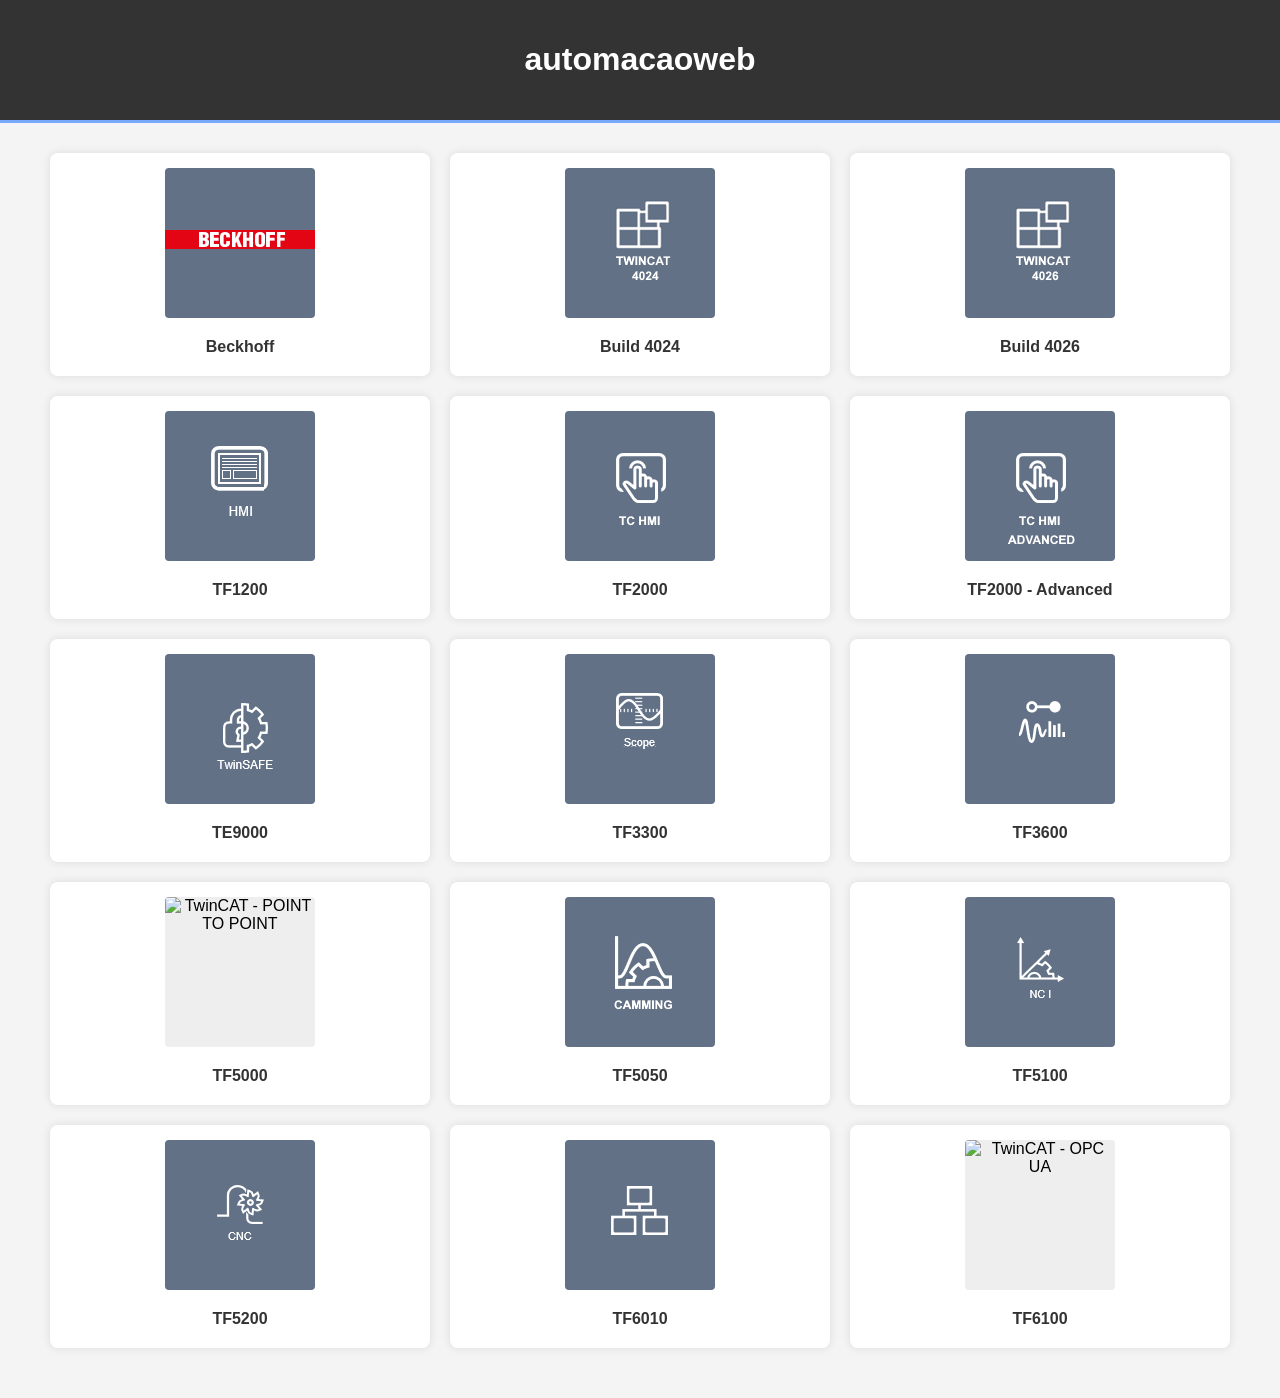
==== index.html @ 12d79c47 "update pagina principal" ====
<!DOCTYPE html>
<html lang="pt-BR">
<head>
    <meta charset="UTF-8">
    <meta name="viewport" content="width=device-width, initial-scale=1.0">
    <title>automacaoweb</title>
    <link rel="stylesheet" href="style.css">
    <style>
        /* Reset básico */
        * {
            box-sizing: border-box;
        }

        body {
            font-family: Arial, sans-serif;
            margin: 0;
            padding: 0;
            background-color: #f4f4f4;
        }

        .container {
            width: 95%;
            max-width: 1200px;
            margin: auto;
            overflow: hidden;
        }

        header {
            background: #333;
            color: #fff;
            padding: 20px 0;
            border-bottom: #77aaff 3px solid;
            text-align: center;
        }

        /* Configuração da Grade */
        .topics {
            display: flex;
            flex-wrap: wrap;
            justify-content: flex-start;
            margin-top: 20px;
            margin-bottom: 40px;
        }

        /* Cada Card */
        .topic {
            background: #fff;
            margin: 10px;
            padding: 15px;
            box-shadow: 0 0 10px rgba(0,0,0,0.1);
            width: calc(33.333% - 20px); 
            text-align: center;
            border-radius: 8px;
        }

        /* Estilo das Imagens */
        .topic img {
            width: 100%;
            height: 200px;
            object-fit: cover;
            display: block;
            border-radius: 4px;
            margin-bottom: 10px;
        }

        .topic p {
            font-weight: bold;
            color: #333;
            margin: 10px 0 5px;
        }

        /* Responsividade */
        @media (max-width: 992px) {
            .topic {
                width: calc(50% - 20px);
            }
        }

        @media (max-width: 600px) {
            .topic {
                width: 100%;
                margin: 10px 0;
            }
        }
    </style>
</head>
<body>

    <header>
        <div class="container">
            <h1>automacaoweb</h1>
        </div>
    </header>

    <div class="container">
        <section class="topics">
            
            <div class="topic" id="topico1">
                <a href="https://www.beckhoff.com" target="_blank">
                    <img src="/Images/beckhoff.png" alt="BECKHOFF">
                </a>
                <p>Beckhoff</p>
            </div>
            
            <div class="topic" id="topico2">
                <img src="/Images/TC 4024.png" alt="TwinCAT 3 - 4024">
                <p>Build 4024</p>
            </div>

            <div class="topic" id="topico3">
                <img src="/Images/TC 4026.png" alt="TwinCAT 3 - 4026">
                <p>Build 4026</p>
            </div>

            <div class="topic" id="topico4">
                <img src="/Images/TF1200.png" alt="TwinCAT UI CLIENT">
                <p>TF1200</p>
            </div>

            <div class="topic" id="topico5">
                <img src="/Images/TF2000.png" alt="TwinCAT - HMI">
                <p>TF2000</p>
            </div>

            <div class="topic" id="topico6">
                <img src="/Images/TF2000 ADV.png" alt="TwinCAT - HMI ADVANCED">
                <p>TF2000 - Advanced</p>
            </div>

            <div class="topic" id="topico7">
                <img src="/Images/TE9000.png" alt="SAFETY">
                <p>TE9000</p>
            </div>

            <div class="topic" id="topico8">
                <img src="/Images/TF3300.png" alt="TwinCAT - SCOPE">
                <p>TF3300</p>
            </div>

            <div class="topic" id="topico9">
                <img src="/Images/TF3600.png" alt="TwinCAT - Condition Monitoring">
                <p>TF3600</p>
            </div>

            <div class="topic" id="topico10">
                <img src="/Images/TF5000.png" alt="TwinCAT - POINT TO POINT">
                <p>TF5000</p>
            </div>

            <div class="topic" id="topico11">
                <img src="/Images/TF5050.png" alt="TwinCAT - CAMMING">
                <p>TF5050</p>
            </div>

            <div class="topic" id="topico12">
                <img src="/Images/TF5100.png" alt="TwinCAT - NCI">
                <p>TF5100</p>
            </div>

            <div class="topic" id="topico13">
                <img src="/Images/TF5200.png" alt="TwinCAT - CNC">
                <p>TF5200</p>
            </div>

            <div class="topic" id="topico14">
                <img src="/Images/TF6010.png" alt="TwinCAT - ADS MONITOR">
                <p>TF6010</p>
            </div>

            <div class="topic" id="topico15">
                <img src="/Images/TF6100.png" alt="TwinCAT - OPC UA">
                <p>TF6100</p>
            </div>

        </section>
    </div>

</body>
</html>
---- style.css ----
/* Cada Card */
.topic {
    background: #fff;
    margin: 10px;
    padding: 15px;
    box-shadow: 0 0 10px rgba(0,0,0,0.1);
    width: calc(33.333% - 20px); 
    
    /* Centralização do conteúdo do card */
    display: flex;
    flex-direction: column;
    align-items: center;    /* Centraliza horizontalmente */
    justify-content: center; /* Centraliza verticalmente (se houver espaço) */
    text-align: center;
}

/* Ajuste da Imagem */
.topic img {
    width: 150px;       /* Ocupa a largura total do card */
    max-width: 150px;   /* Garante que não ultrapasse o limite */
    height: 150px;     /* Altura fixa uniforme */
    max-height: 150px;      
    display: block;    /* Remove espaços vazios abaixo da imagem */
    
    /*centralizar o conteúdo da imagem */
    object-fit: contain; /* Ou 'cover' se quiser que preencha tudo sem bordas */
    object-position: center; 
    
    background-color: #eee; /* Cor de fundo opcional para imagens com transparência */
    margin-bottom: 10px;    /* Espaço entre imagem e texto */
}
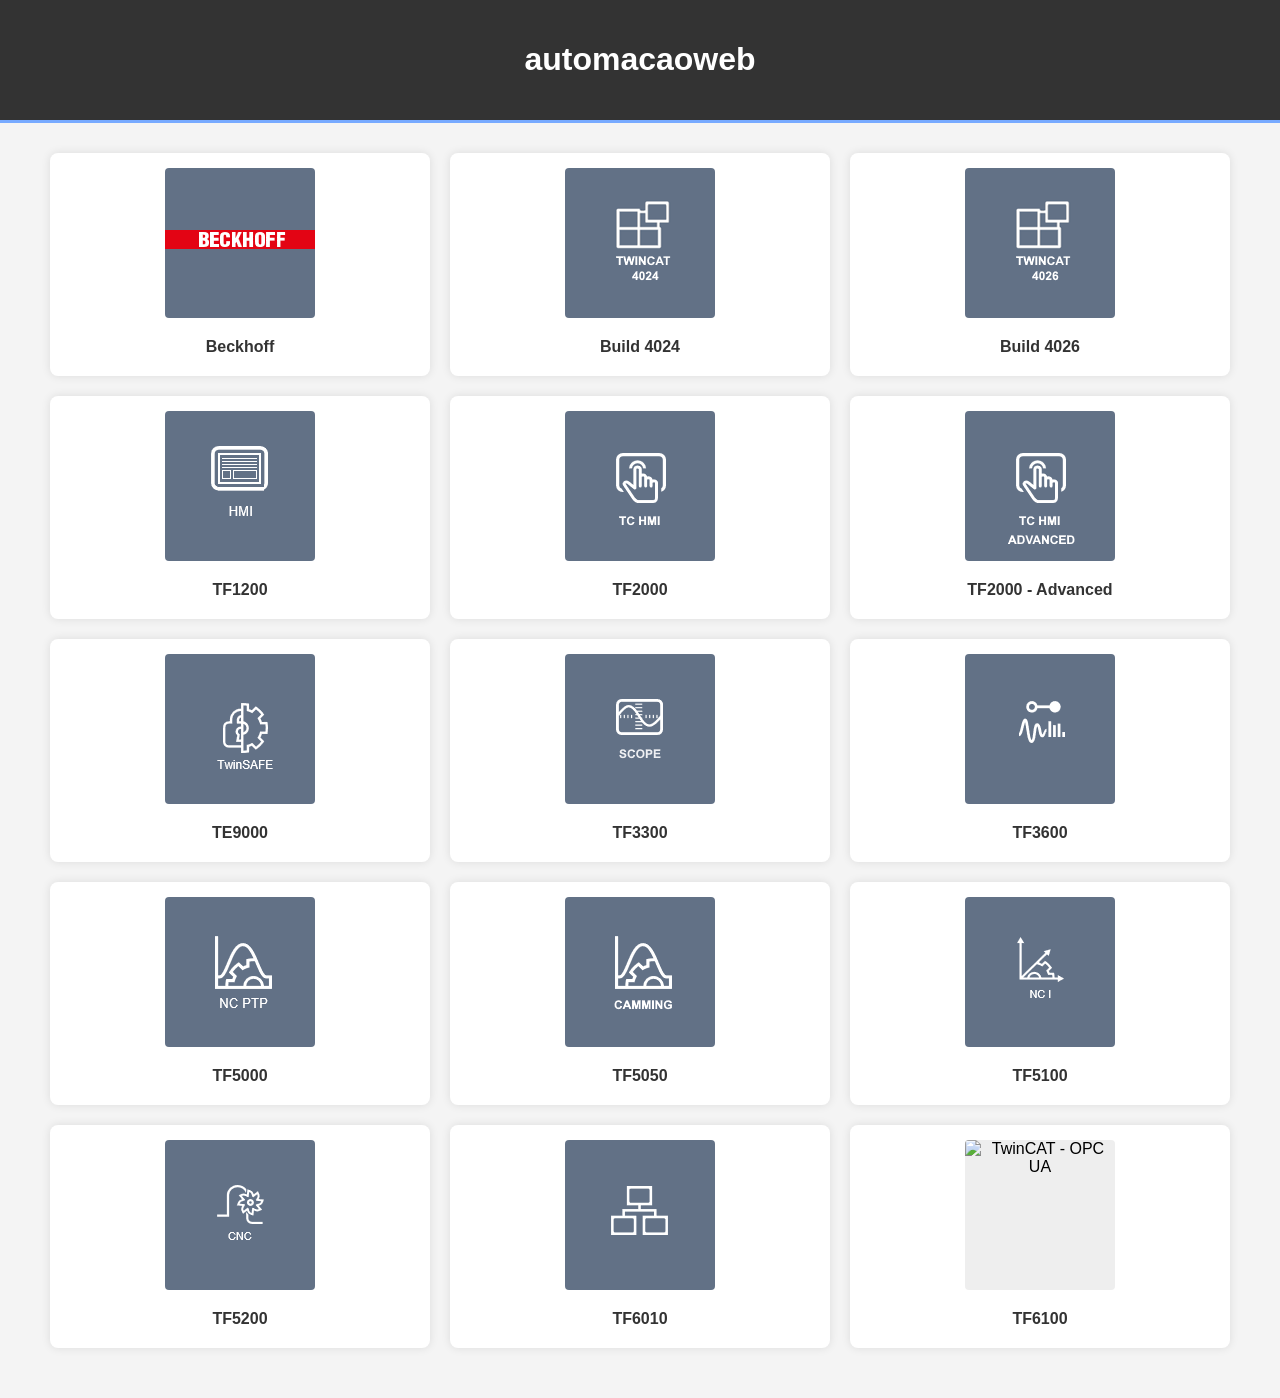
==== commit 0e571667: "update pagina principal" ====
--- a/index.html
+++ b/index.html
@@ -96,7 +96,7 @@
         <section class="topics">
             
             <div class="topic" id="topico1">
-                <a href="https://www.beckhoff.com" target="_blank">
+                <a href="https://www.beckhoff.com">
                     <img src="/Images/beckhoff.png" alt="BECKHOFF">
                 </a>
                 <p>Beckhoff</p>
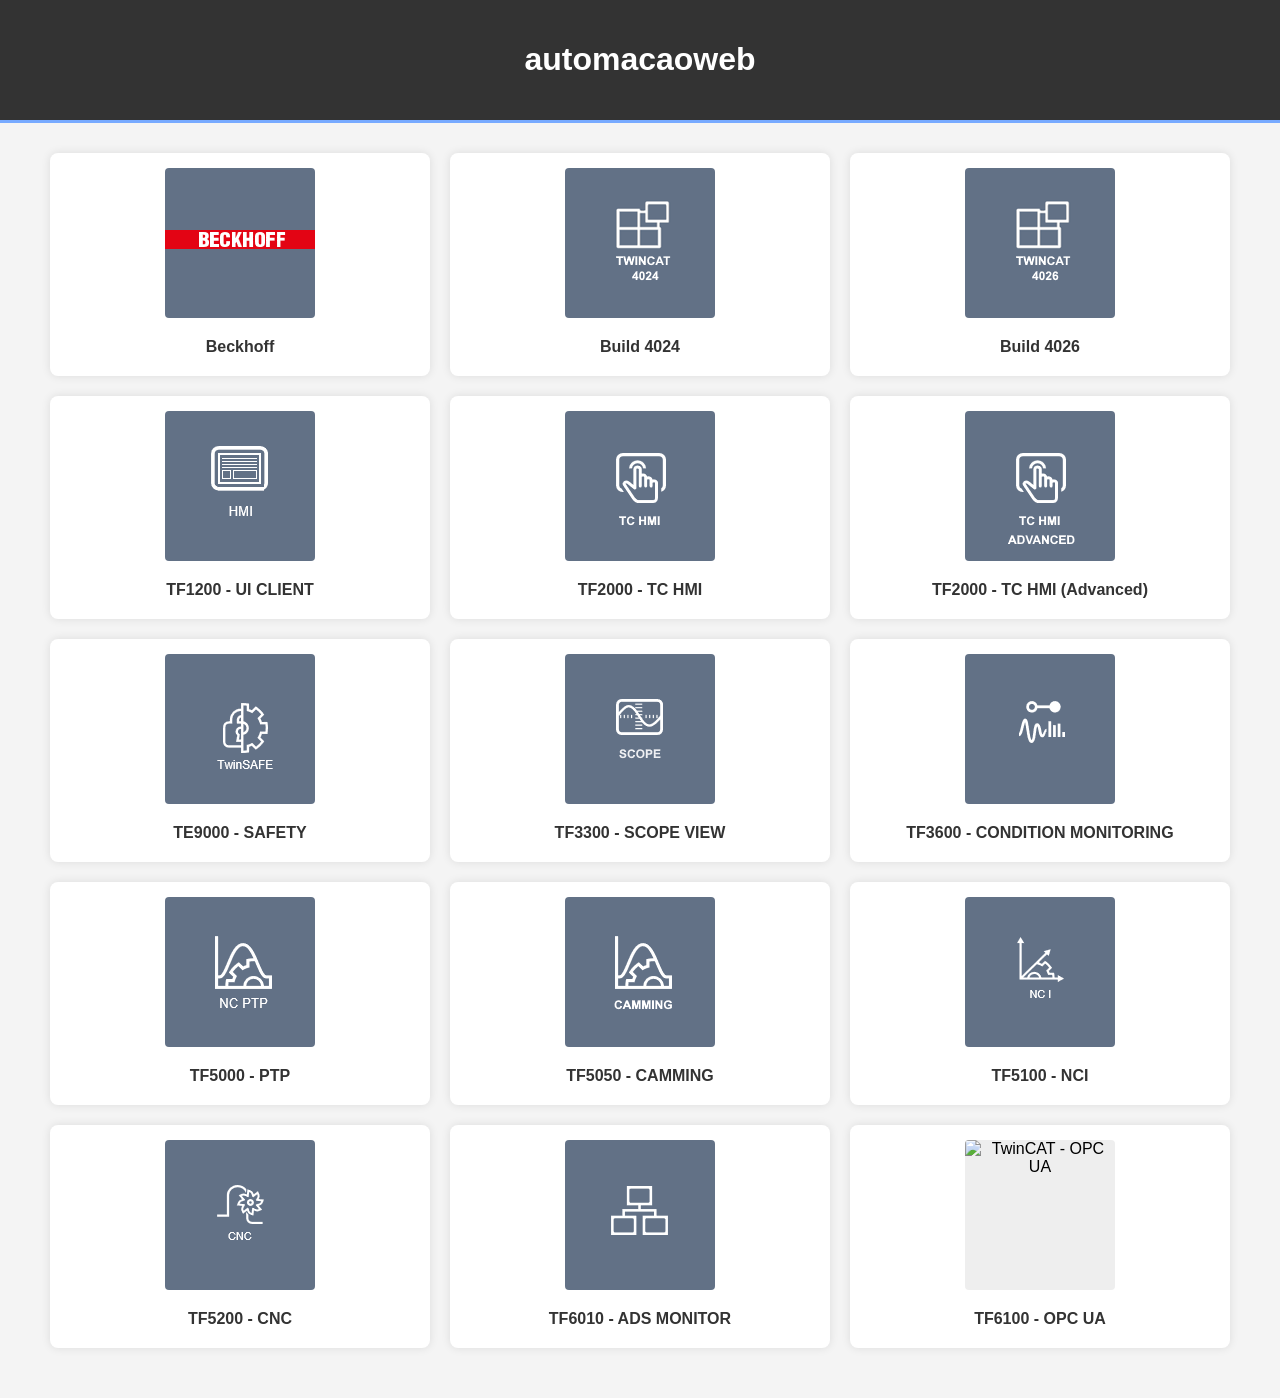
==== commit 137b4fcf: "update pagina principal" ====
--- a/index.html
+++ b/index.html
@@ -114,62 +114,62 @@
 
             <div class="topic" id="topico4">
                 <img src="/Images/TF1200.png" alt="TwinCAT UI CLIENT">
-                <p>TF1200</p>
+                <p>TF1200 - UI CLIENT</p>
             </div>
 
             <div class="topic" id="topico5">
                 <img src="/Images/TF2000.png" alt="TwinCAT - HMI">
-                <p>TF2000</p>
+                <p>TF2000 - TC HMI</p>
             </div>
 
             <div class="topic" id="topico6">
                 <img src="/Images/TF2000 ADV.png" alt="TwinCAT - HMI ADVANCED">
-                <p>TF2000 - Advanced</p>
+                <p>TF2000 - TC HMI (Advanced)</p>
             </div>
 
             <div class="topic" id="topico7">
                 <img src="/Images/TE9000.png" alt="SAFETY">
-                <p>TE9000</p>
+                <p>TE9000 - SAFETY</p>
             </div>
 
             <div class="topic" id="topico8">
                 <img src="/Images/TF3300.png" alt="TwinCAT - SCOPE">
-                <p>TF3300</p>
+                <p>TF3300 - SCOPE VIEW</p>
             </div>
 
             <div class="topic" id="topico9">
                 <img src="/Images/TF3600.png" alt="TwinCAT - Condition Monitoring">
-                <p>TF3600</p>
+                <p>TF3600 - CONDITION MONITORING</p>
             </div>
 
             <div class="topic" id="topico10">
                 <img src="/Images/TF5000.png" alt="TwinCAT - POINT TO POINT">
-                <p>TF5000</p>
+                <p>TF5000 - PTP</p>
             </div>
 
             <div class="topic" id="topico11">
                 <img src="/Images/TF5050.png" alt="TwinCAT - CAMMING">
-                <p>TF5050</p>
+                <p>TF5050 - CAMMING</p>
             </div>
 
             <div class="topic" id="topico12">
                 <img src="/Images/TF5100.png" alt="TwinCAT - NCI">
-                <p>TF5100</p>
+                <p>TF5100 - NCI</p>
             </div>
 
             <div class="topic" id="topico13">
                 <img src="/Images/TF5200.png" alt="TwinCAT - CNC">
-                <p>TF5200</p>
+                <p>TF5200 - CNC</p>
             </div>
 
             <div class="topic" id="topico14">
                 <img src="/Images/TF6010.png" alt="TwinCAT - ADS MONITOR">
-                <p>TF6010</p>
+                <p>TF6010 - ADS MONITOR</p>
             </div>
 
             <div class="topic" id="topico15">
                 <img src="/Images/TF6100.png" alt="TwinCAT - OPC UA">
-                <p>TF6100</p>
+                <p>TF6100 - OPC UA</p>
             </div>
 
         </section>
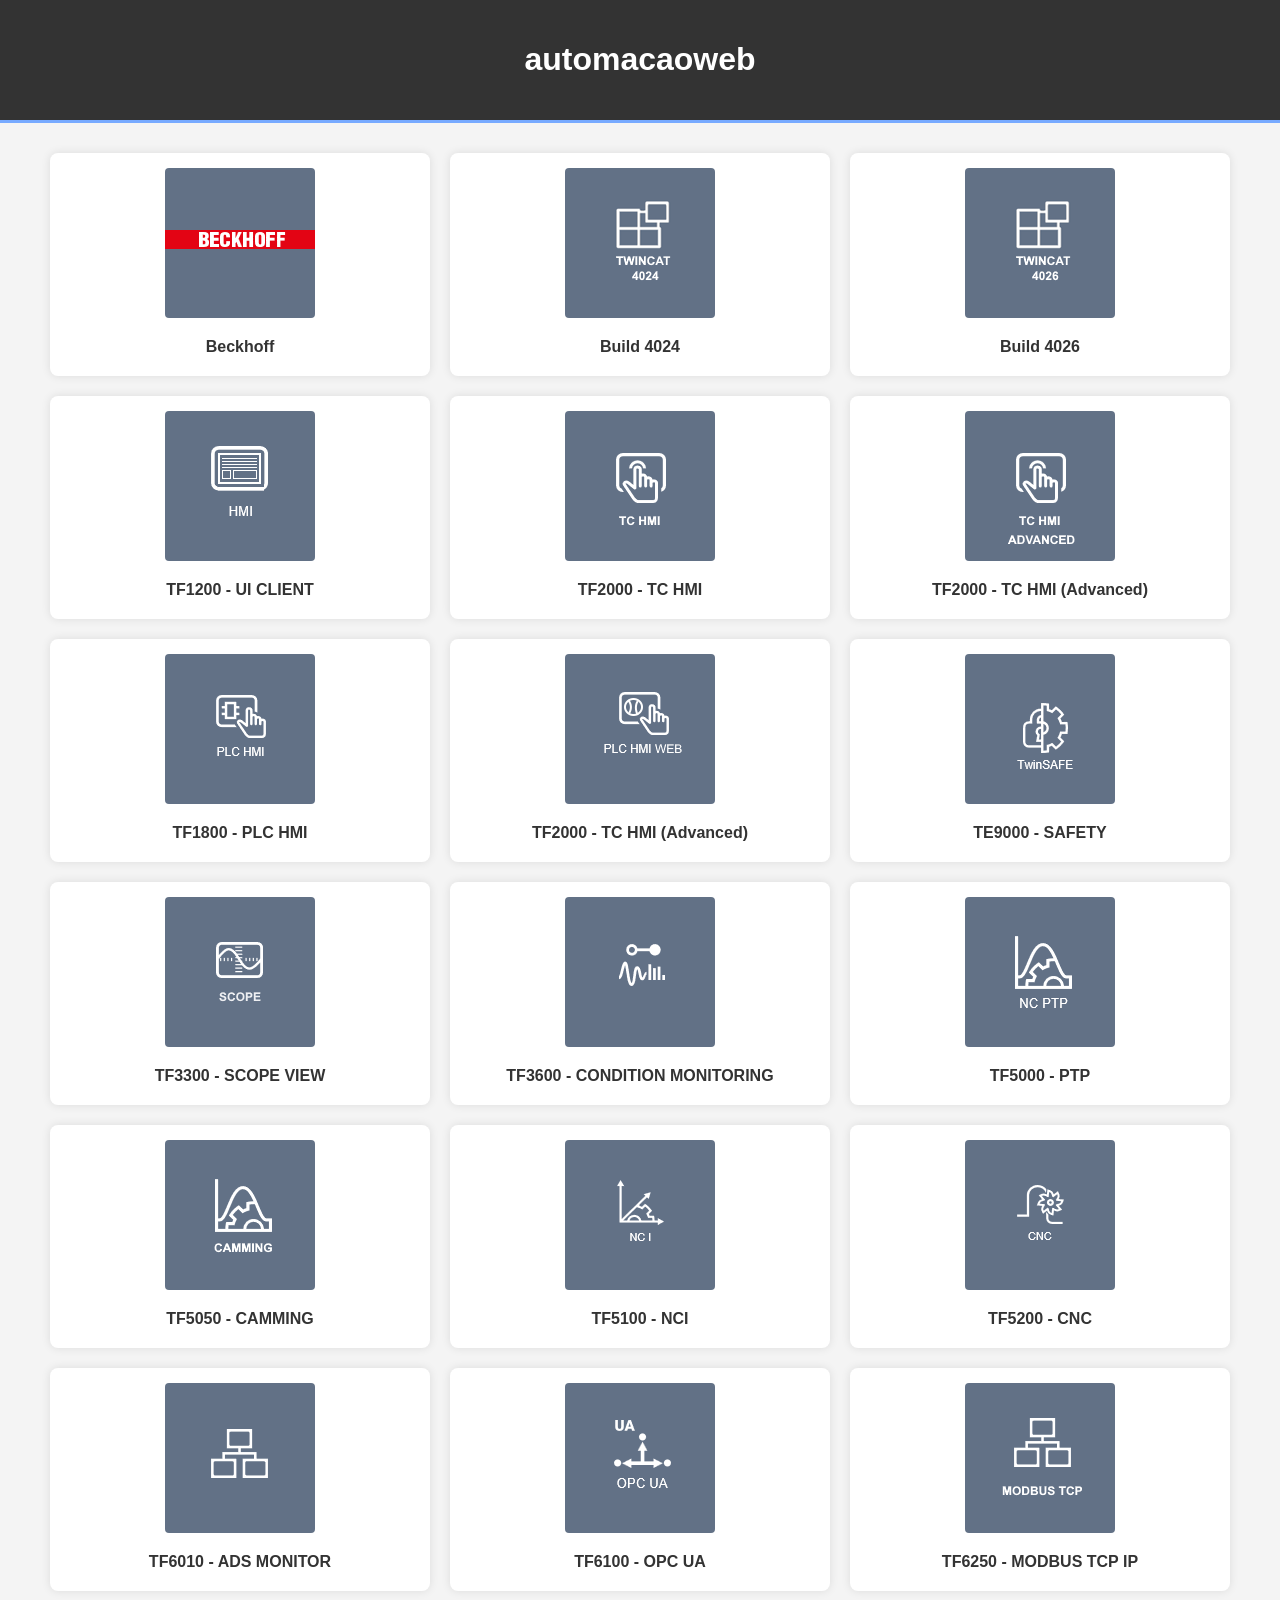
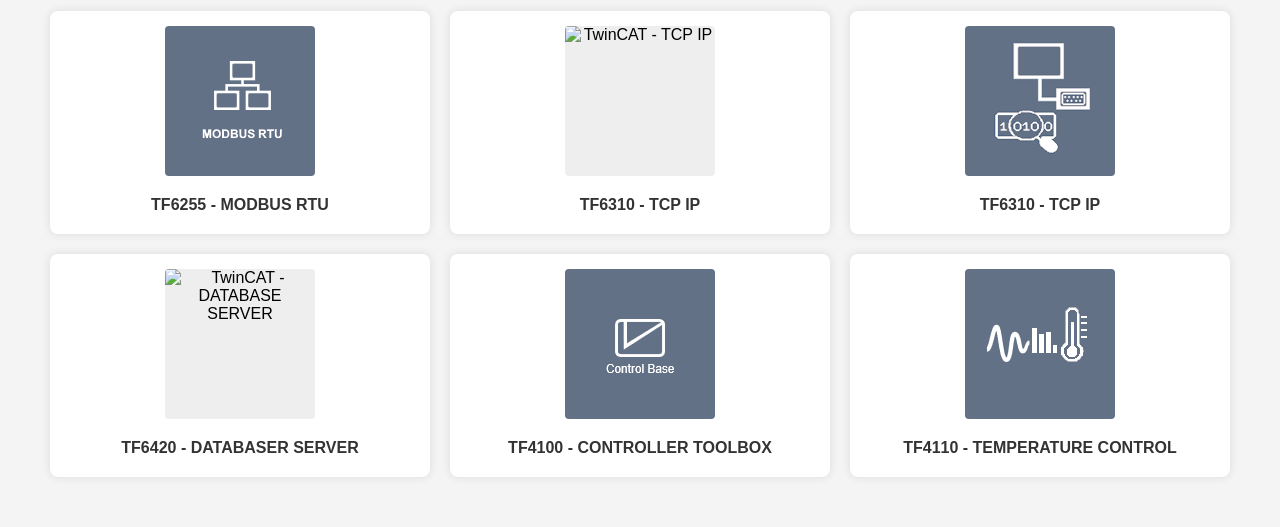
==== commit ce517d9c: "update pagina principal" ====
--- a/index.html
+++ b/index.html
@@ -95,83 +95,127 @@
     <div class="container">
         <section class="topics">
             
-            <div class="topic" id="topico1">
+            <div class="topic" id="topico01">
                 <a href="https://www.beckhoff.com">
                     <img src="/Images/beckhoff.png" alt="BECKHOFF">
                 </a>
                 <p>Beckhoff</p>
             </div>
             
-            <div class="topic" id="topico2">
+            <div class="topic" id="topico02">
                 <img src="/Images/TC 4024.png" alt="TwinCAT 3 - 4024">
                 <p>Build 4024</p>
             </div>
 
-            <div class="topic" id="topico3">
+            <div class="topic" id="topico03">
                 <img src="/Images/TC 4026.png" alt="TwinCAT 3 - 4026">
                 <p>Build 4026</p>
             </div>
 
-            <div class="topic" id="topico4">
+            <div class="topic" id="topico04">
                 <img src="/Images/TF1200.png" alt="TwinCAT UI CLIENT">
                 <p>TF1200 - UI CLIENT</p>
             </div>
 
-            <div class="topic" id="topico5">
+            <div class="topic" id="topico05">
                 <img src="/Images/TF2000.png" alt="TwinCAT - HMI">
                 <p>TF2000 - TC HMI</p>
             </div>
 
-            <div class="topic" id="topico6">
+            <div class="topic" id="topico06">
                 <img src="/Images/TF2000 ADV.png" alt="TwinCAT - HMI ADVANCED">
                 <p>TF2000 - TC HMI (Advanced)</p>
             </div>
 
-            <div class="topic" id="topico7">
+            <div class="topic" id="topico07">
+                <img src="/Images/TF1800.png" alt="TwinCAT - PLC HMI">
+                <p>TF1800 - PLC HMI</p>
+            </div>
+
+            <div class="topic" id="topico08">
+                <img src="/Images/TF1810.png" alt="TwinCAT - PLC HMI WEB">
+                <p>TF2000 - TC HMI (Advanced)</p>
+            </div>
+
+            <div class="topic" id="topico09">
                 <img src="/Images/TE9000.png" alt="SAFETY">
                 <p>TE9000 - SAFETY</p>
             </div>
 
-            <div class="topic" id="topico8">
+            <div class="topic" id="topico10">
                 <img src="/Images/TF3300.png" alt="TwinCAT - SCOPE">
                 <p>TF3300 - SCOPE VIEW</p>
             </div>
 
-            <div class="topic" id="topico9">
+            <div class="topic" id="topico11">
                 <img src="/Images/TF3600.png" alt="TwinCAT - Condition Monitoring">
                 <p>TF3600 - CONDITION MONITORING</p>
             </div>
 
-            <div class="topic" id="topico10">
+            <div class="topic" id="topico12">
                 <img src="/Images/TF5000.png" alt="TwinCAT - POINT TO POINT">
                 <p>TF5000 - PTP</p>
             </div>
 
-            <div class="topic" id="topico11">
+            <div class="topic" id="topico13">
                 <img src="/Images/TF5050.png" alt="TwinCAT - CAMMING">
                 <p>TF5050 - CAMMING</p>
             </div>
 
-            <div class="topic" id="topico12">
+            <div class="topic" id="topico14">
                 <img src="/Images/TF5100.png" alt="TwinCAT - NCI">
                 <p>TF5100 - NCI</p>
             </div>
 
-            <div class="topic" id="topico13">
+            <div class="topic" id="topico15">
                 <img src="/Images/TF5200.png" alt="TwinCAT - CNC">
                 <p>TF5200 - CNC</p>
             </div>
 
-            <div class="topic" id="topico14">
+            <div class="topic" id="topico16">
                 <img src="/Images/TF6010.png" alt="TwinCAT - ADS MONITOR">
                 <p>TF6010 - ADS MONITOR</p>
             </div>
 
-            <div class="topic" id="topico15">
+            <div class="topic" id="topico17">
                 <img src="/Images/TF6100.png" alt="TwinCAT - OPC UA">
                 <p>TF6100 - OPC UA</p>
             </div>
 
+            <div class="topic" id="topico18">
+                <img src="/Images/TF6250.png" alt="TwinCAT - MODBUS TCP IP">
+                <p>TF6250 - MODBUS TCP IP</p>
+            </div>
+
+            <div class="topic" id="topico19">
+                <img src="/Images/TF6255.png" alt="TwinCAT - MODBUS RTU">
+                <p>TF6255 - MODBUS RTU</p>
+            </div>            
+
+            <div class="topic" id="topico20">
+                <img src="/Images/TF6310.png" alt="TwinCAT - TCP IP">
+                <p>TF6310 - TCP IP</p>
+            </div>
+
+            <div class="topic" id="topico21">
+                <img src="/Images/TF6340.png" alt="TwinCAT - SERIAL COMMUNICATION">
+                <p>TF6310 - TCP IP</p>
+            </div>            
+
+            <div class="topic" id="topico22">
+                <img src="/Images/TF6420.png" alt="TwinCAT - DATABASE SERVER">
+                <p>TF6420 - DATABASER SERVER</p>
+            </div>
+
+            <div class="topic" id="topico23">
+                <img src="/Images/TF4100.png" alt="TwinCAT - CONTROLLER TOOLBOX">
+                <p>TF4100 - CONTROLLER TOOLBOX</p>
+            </div>
+
+            <div class="topic" id="topico24">
+                <img src="/Images/TF4110.png" alt="TwinCAT - TEMPERATURE CONTROL">
+                <p>TF4110 - TEMPERATURE CONTROL</p>
+            </div>            
         </section>
     </div>
 
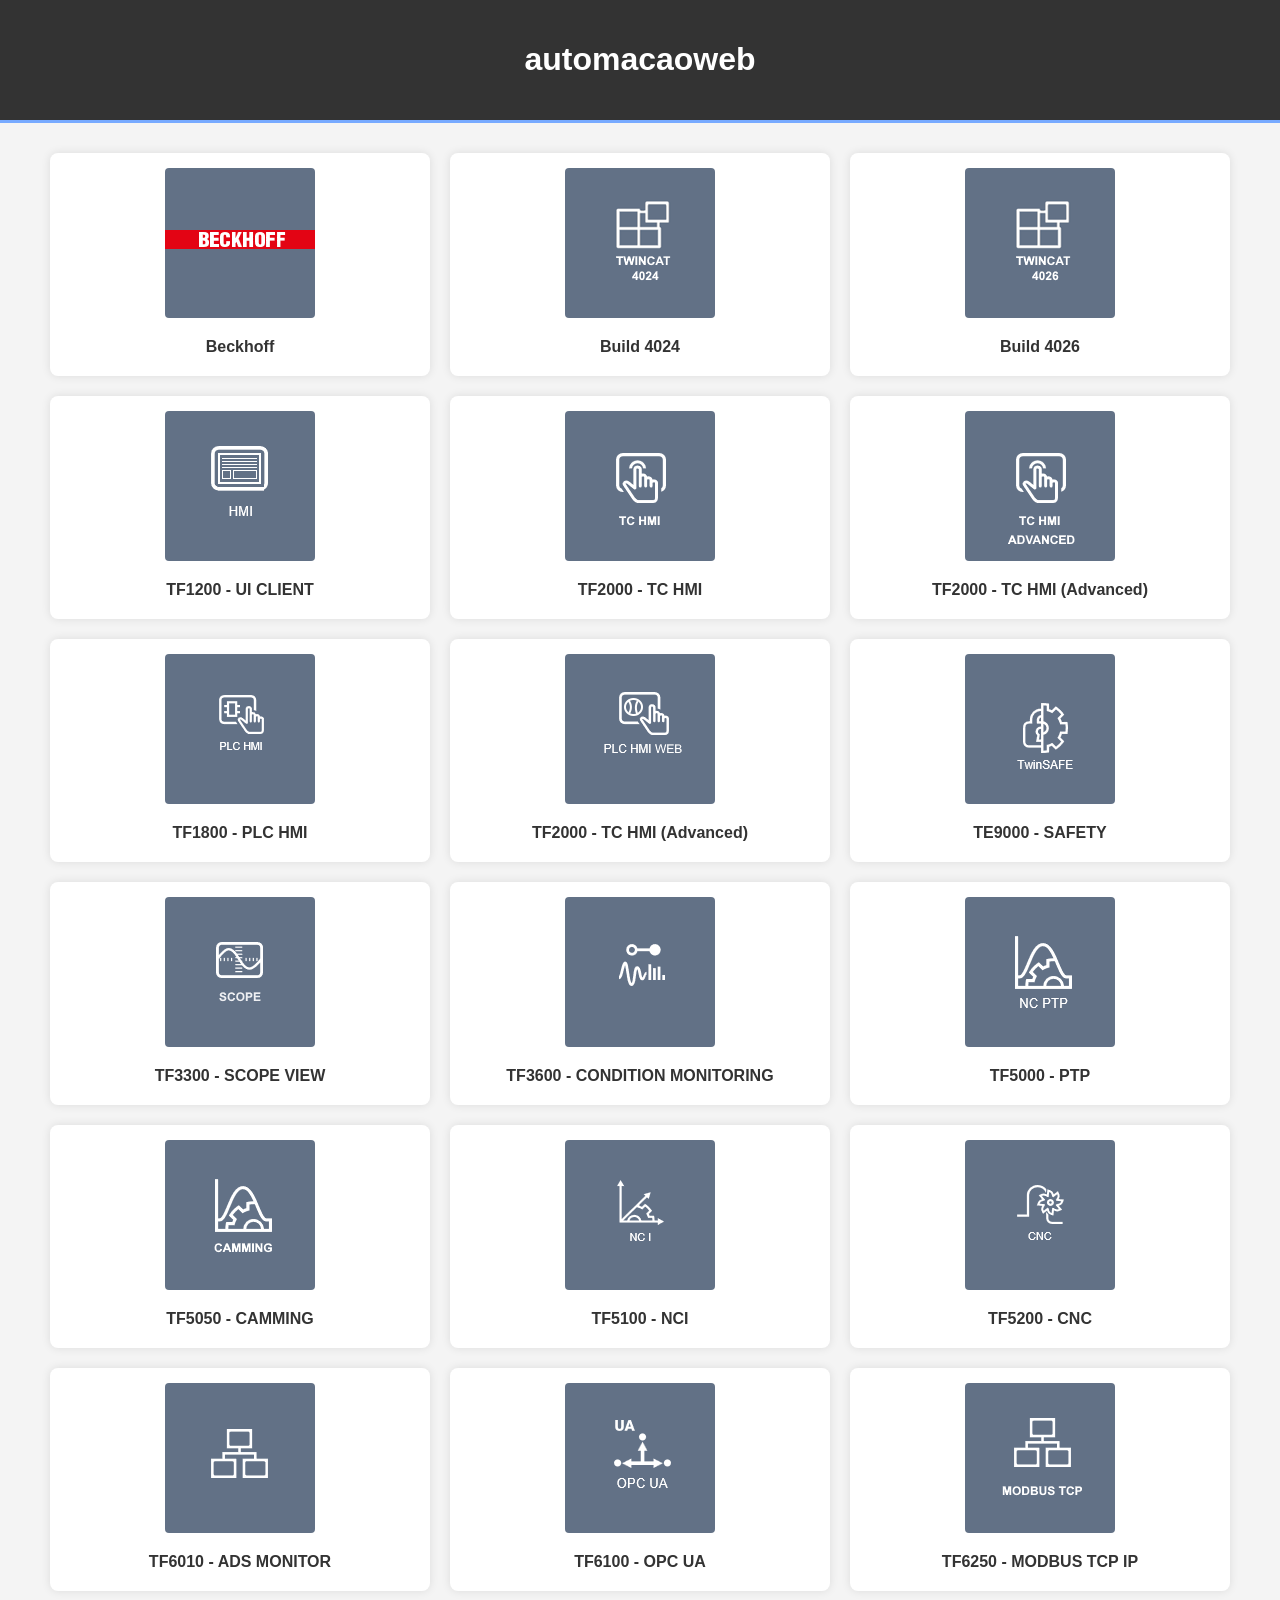
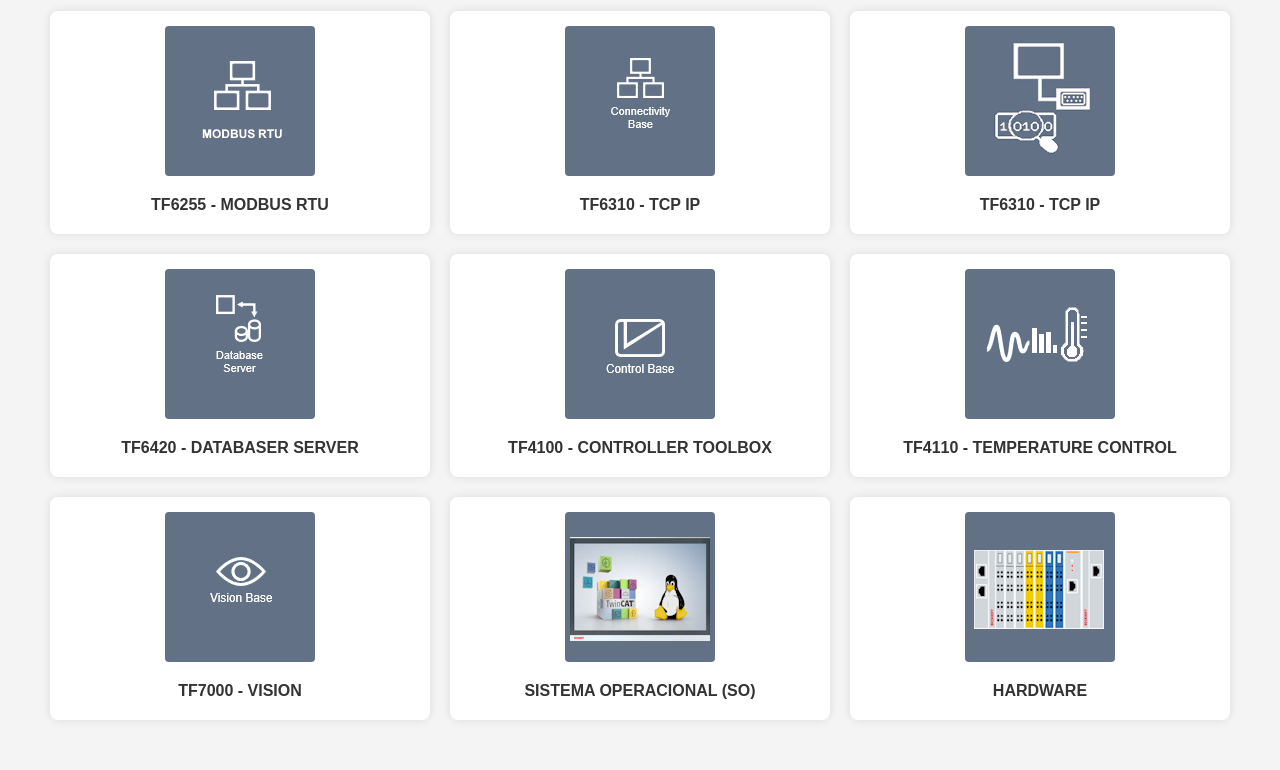
==== commit 40edd8e4: "update menu superior v1" ====
--- a/index.html
+++ b/index.html
@@ -215,7 +215,22 @@
             <div class="topic" id="topico24">
                 <img src="/Images/TF4110.png" alt="TwinCAT - TEMPERATURE CONTROL">
                 <p>TF4110 - TEMPERATURE CONTROL</p>
-            </div>            
+            </div>   
+
+            <div class="topic" id="topico25">
+                <img src="/Images/TF7000.png" alt="TwinCAT - VISION">
+                <p>TF7000 - VISION</p>
+            </div>                   
+
+            <div class="topic" id="topico27">
+                <img src="/Images/SISTEMA.png" alt="SISTEMA OPERACIONAL (SO)">
+                <p>SISTEMA OPERACIONAL (SO)</p>
+            </div>               
+
+            <div class="topic" id="topico28">
+                <img src="/Images/HARDWARE.png" alt="HARDWARE">
+                <p>HARDWARE</p>
+            </div>                              
         </section>
     </div>
 
